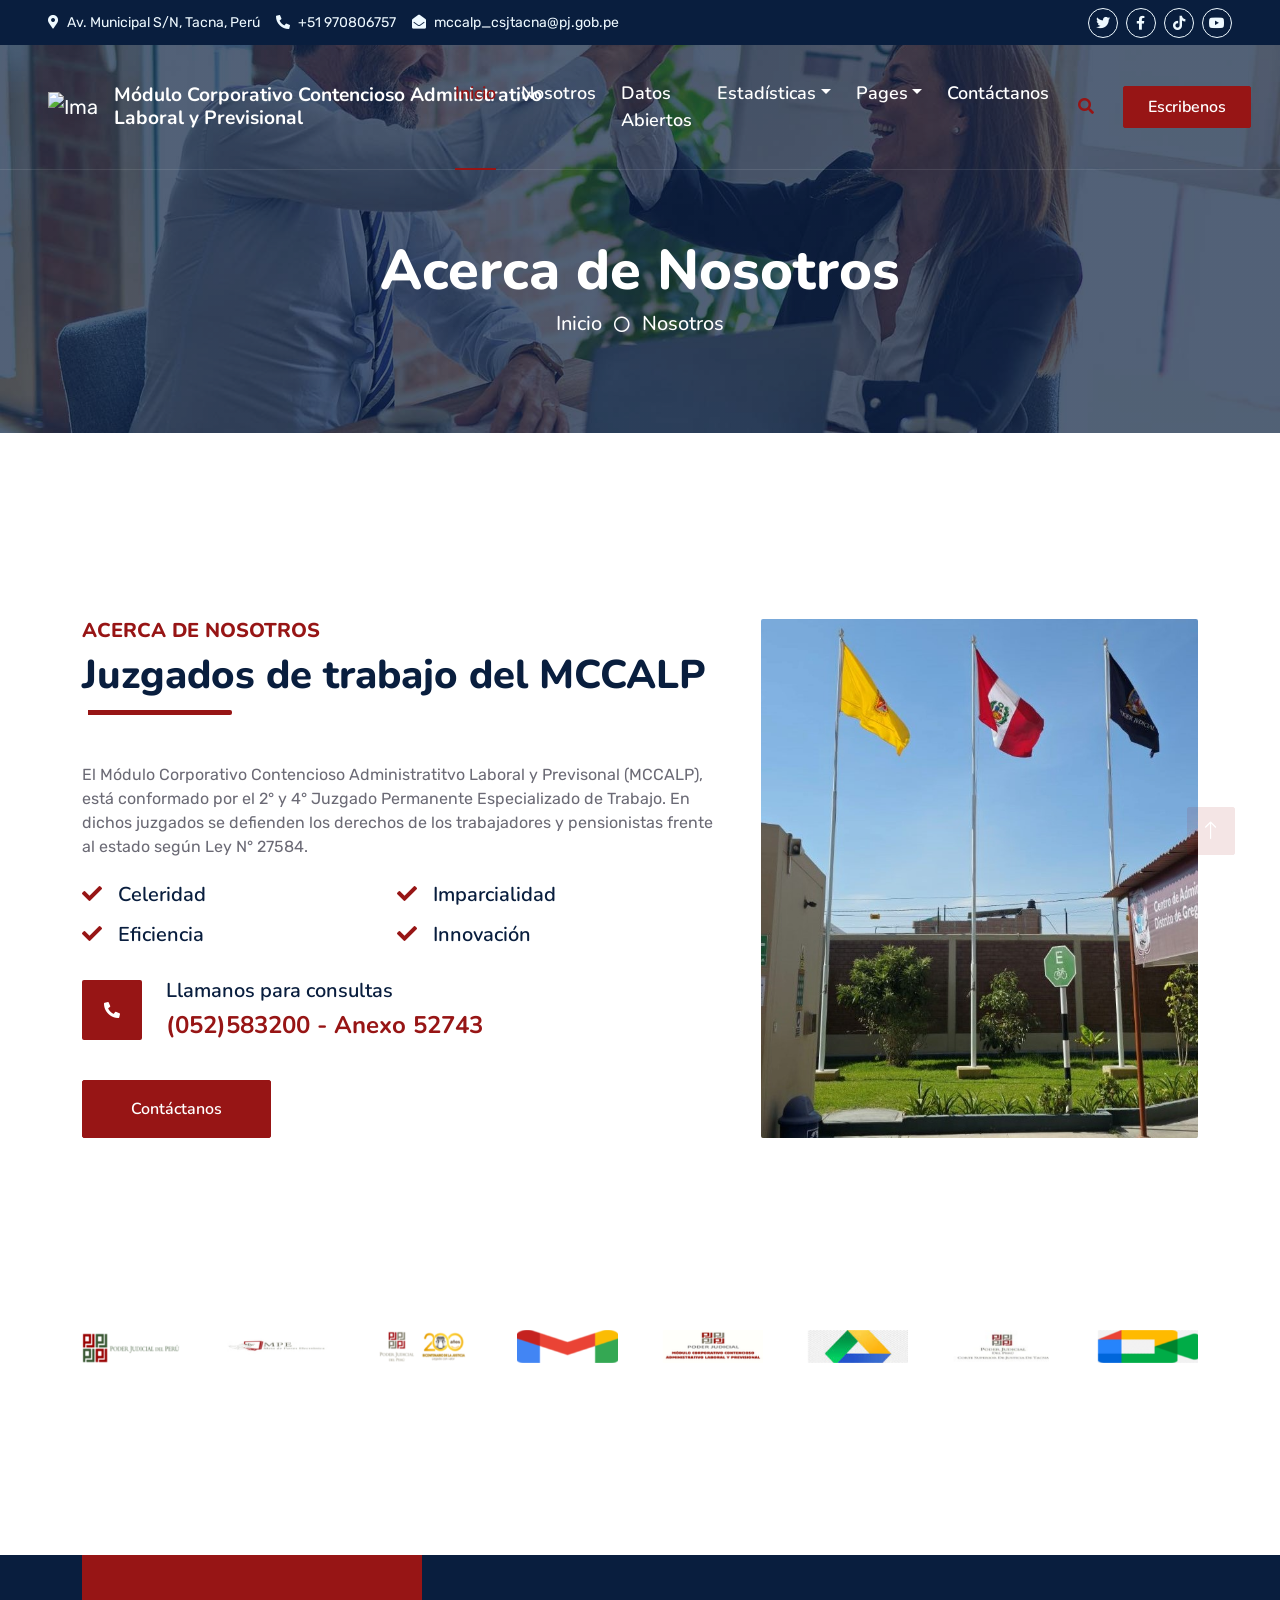
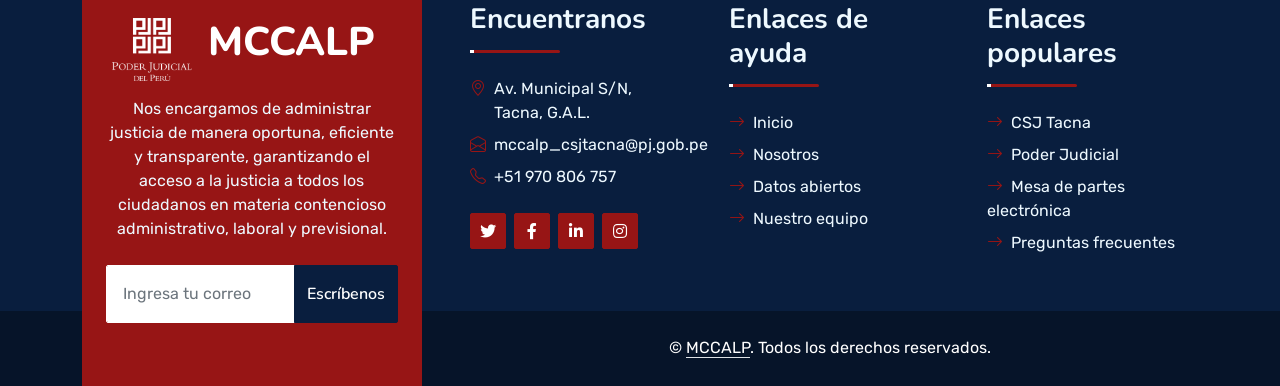
==== about.html @ 6c75e3ed "Update about.html" ====
<!DOCTYPE html>
<html lang="en">

<head>
    <meta charset="utf-8">
    <title>Startup - Startup Website Template</title>
    <meta content="width=device-width, initial-scale=1.0" name="viewport">
    <meta content="Free HTML Templates" name="keywords">
    <meta content="Free HTML Templates" name="description">

    <!-- Favicon -->
    <link href="img/favicon.ico" rel="icon">

    <!-- Google Web Fonts -->
    <link rel="preconnect" href="https://fonts.googleapis.com">
    <link rel="preconnect" href="https://fonts.gstatic.com" crossorigin>
    <link href="https://fonts.googleapis.com/css2?family=Nunito:wght@400;600;700;800&family=Rubik:wght@400;500;600;700&display=swap" rel="stylesheet">

    <!-- Icon Font Stylesheet -->
    <link href="https://cdnjs.cloudflare.com/ajax/libs/font-awesome/5.10.0/css/all.min.css" rel="stylesheet">
    <link href="https://cdn.jsdelivr.net/npm/bootstrap-icons@1.4.1/font/bootstrap-icons.css" rel="stylesheet">

    <!-- Libraries Stylesheet -->
    <link href="lib/owlcarousel/assets/owl.carousel.min.css" rel="stylesheet">
    <link href="lib/animate/animate.min.css" rel="stylesheet">

    <!-- Customized Bootstrap Stylesheet -->
    <link href="css/bootstrap.min.css" rel="stylesheet">

    <!-- Template Stylesheet -->
    <link href="css/style.css" rel="stylesheet">
</head>

<body>
    <!-- Spinner Start -->
    <div id="spinner" class="show bg-white position-fixed translate-middle w-100 vh-100 top-50 start-50 d-flex align-items-center justify-content-center">
        <div class="spinner"></div>
    </div>
    <!-- Spinner End -->


	<!-- Topbar Start -->
    <div class="container-fluid bg-dark px-5 d-none d-lg-block">
        <div class="row gx-0">
            <div class="col-lg-8 text-center text-lg-start mb-2 mb-lg-0">
                <div class="d-inline-flex align-items-center" style="height: 45px;">
                    <small class="me-3 text-light"><i class="fa fa-map-marker-alt me-2"></i>Av. Municipal S/N, Tacna, Perú</small>
                    <small class="me-3 text-light"><i class="fa fa-phone-alt me-2"></i>+51 970806757</small>
                    <small class="text-light"><i class="fa fa-envelope-open me-2"></i>mccalp_csjtacna@pj.gob.pe</small>
                </div>
            </div>
            <div class="col-lg-4 text-center text-lg-end">
                <div class="d-inline-flex align-items-center" style="height: 45px;">
                    <a class="btn btn-sm btn-outline-light btn-sm-square rounded-circle me-2" href="https://www.pj.gob.pe/wps/wcm/connect/cortesuperiortacnapj/s_csj_de_tacna/as_inicio/inicio_corte_tacna"><i class="fab fa-twitter fw-normal"></i></a>
                    <a class="btn btn-sm btn-outline-light btn-sm-square rounded-circle me-2" href="https://www.facebook.com/share/1BMudf7CEK/"><i class="fab fa-facebook-f fw-normal"></i></a>
                    <a class="btn btn-sm btn-outline-light btn-sm-square rounded-circle me-2" href="https://www.tiktok.com/@corte.superior.tacna?_r=1&_t=ZS-94jnuikzgYh"><i class="fab fa-tiktok"></i></a>
                    <a class="btn btn-sm btn-outline-light btn-sm-square rounded-circle me-2" href="" hidden><i class="fab fa-instagram fw-normal"></i></a>
                    <a class="btn btn-sm btn-outline-light btn-sm-square rounded-circle" href="https://youtube.com/@poderjudicialdelperu?si=0OBJIQ6GNfh9ChYy"><i class="fab fa-youtube fw-normal"></i></a>
                </div>
            </div>
        </div>
    </div>
    <!-- Topbar End -->


    <!-- Navbar Start -->
    <div class="container-fluid position-relative p-0">
        <nav class="navbar navbar-expand-lg navbar-dark px-5 py-3 py-lg-0">
            <a href="index.html" class="navbar-brand p-0 d-flex align-items-center">
                <img class="me-3" src="img/logo-pj.png" alt="Image" style="width: 50px;height: auto;">
				<h1 class="m-0 lh1" style="font-size: 1.2rem !important;max-width:300px;"><span style="font-size:1.2rem; font-weight:normal;"><b>Módulo Corporativo Contencioso Administrativo<br>Laboral y Previsional</b></span></h1>
            </a>
            <button class="navbar-toggler" type="button" data-bs-toggle="collapse" data-bs-target="#navbarCollapse">
                <span class="fa fa-bars"></span>
            </button>
            <div class="collapse navbar-collapse" id="navbarCollapse">
                <div class="navbar-nav ms-auto py-0">
                    <a href="index.html" class="nav-item nav-link active">Inicio</a>
                    <a href="about.html" class="nav-item nav-link">Nosotros</a>
                    <a href="service.html" class="nav-item nav-link">Datos Abiertos</a>
                    <div class="nav-item dropdown">
                        <a href="#" class="nav-link dropdown-toggle" data-bs-toggle="dropdown">Estadísticas</a>
                        <div class="dropdown-menu m-0">
                            <a href="blog.html" class="dropdown-item">2° Juzgado de Trabajo</a>
                            <a href="detail.html" class="dropdown-item">4° Juzgado de Trabajo</a>
                        </div>
                    </div>
                    <div class="nav-item dropdown">
                        <a href="#" class="nav-link dropdown-toggle" data-bs-toggle="dropdown">Pages</a>
                        <div class="dropdown-menu m-0">
                            <a href="price.html" class="dropdown-item" hidden>Precios planes</a>
                            <a href="feature.html" class="dropdown-item">Nuestros logros</a>
                            <a href="team.html" class="dropdown-item">Nuestro equipo</a>
                            <a href="testimonial.html" class="dropdown-item" hidden>Testimonios</a>
                            <a href="quote.html" class="dropdown-item">Preguntas frecuentes</a>
                        </div>
                    </div>
                    <a href="contact.html" class="nav-item nav-link">Contáctanos</a>
                </div>
                <butaton type="button" class="btn text-primary ms-3" data-bs-toggle="modal" data-bs-target="#searchModal"><i class="fa fa-search"></i></butaton>
                <a href="https://mail.google.com/mail/?view=cm&fs=1&to=mccalp_csjtacna@pj.gob.pe&su=Asunto&body=Cuerpo+del+mensaje" class="btn btn-primary py-2 px-4 ms-3">Escribenos</a>
            </div>
        </nav>

        <div class="container-fluid bg-primary py-5 bg-header" style="margin-bottom: 90px;">
            <div class="row py-5">
                <div class="col-12 pt-lg-5 mt-lg-5 text-center">
                    <h1 class="display-4 text-white animated zoomIn">Acerca de Nosotros</h1>
                    <a href="index.html" class="h5 text-white">Inicio</a>
                    <i class="far fa-circle text-white px-2"></i>
                    <a href="about.html" class="h5 text-white">Nosotros</a>
                </div>
            </div>
        </div>
    </div>
    <!-- Navbar End -->


    <!-- Full Screen Search Start -->
    <div class="modal fade" id="searchModal" tabindex="-1">
        <div class="modal-dialog modal-fullscreen">
            <div class="modal-content" style="background: rgba(9, 30, 62, .7);">
                <div class="modal-header border-0">
                    <button type="button" class="btn bg-white btn-close" data-bs-dismiss="modal" aria-label="Close"></button>
                </div>
                <div class="modal-body d-flex align-items-center justify-content-center">
                    <div class="input-group" style="max-width: 600px;">
                        <input type="text" class="form-control bg-transparent border-primary p-3" placeholder="Type search keyword">
                        <button class="btn btn-primary px-4"><i class="bi bi-search"></i></button>
                    </div>
                </div>
            </div>
        </div>
    </div>
    <!-- Full Screen Search End -->


        <!-- About Start -->
    <div class="container-fluid py-5 wow fadeInUp" data-wow-delay="0.1s">
        <div class="container py-5">
            <div class="row g-5">
                <div class="col-lg-7">
                    <div class="section-title position-relative pb-3 mb-5">
                        <h5 class="fw-bold text-primary text-uppercase">Acerca de nosotros</h5>
                        <h1 class="mb-0">Juzgados de trabajo del MCCALP</h1>
                    </div>
                    <p class="mb-4">El Módulo Corporativo Contencioso Administratitvo Laboral y Previsonal (MCCALP), está conformado por el 2° y 4° Juzgado Permanente Especializado de Trabajo. En dichos juzgados se defienden los derechos de los trabajadores y pensionistas frente al estado según Ley N° 27584.</p>
                    <div class="row g-0 mb-3">
                        <div class="col-sm-6 wow zoomIn" data-wow-delay="0.2s">
                            <h5 class="mb-3"><i class="fa fa-check text-primary me-3"></i>Celeridad</h5>
                            <h5 class="mb-3"><i class="fa fa-check text-primary me-3"></i>Eficiencia</h5>
                        </div>
                        <div class="col-sm-6 wow zoomIn" data-wow-delay="0.4s">
                            <h5 class="mb-3"><i class="fa fa-check text-primary me-3"></i>Imparcialidad</h5>
                            <h5 class="mb-3"><i class="fa fa-check text-primary me-3"></i>Innovación</h5>
                        </div>
                    </div>
                    <div class="d-flex align-items-center mb-4 wow fadeIn" data-wow-delay="0.6s">
                        <div class="bg-primary d-flex align-items-center justify-content-center rounded" style="width: 60px; height: 60px;">
                            <i class="fa fa-phone-alt text-white"></i>
                        </div>
                        <div class="ps-4">
                            <h5 class="mb-2">Llamanos para consultas</h5>
                            <h4 class="text-primary mb-0">(052)583200 - Anexo 52743</h4>
                        </div>
                    </div>
                    <a href="contact.html" class="btn btn-primary py-3 px-5 mt-3 wow zoomIn" data-wow-delay="0.9s">Contáctanos</a>
                </div>
                <div class="col-lg-5" style="min-height: 500px;">
                    <div class="position-relative h-100">
                        <img class="position-absolute w-100 h-100 rounded wow zoomIn" data-wow-delay="0.9s" src="img/img-pcalp1.jpeg" style="object-fit: cover;">
                    </div>
                </div>
            </div>
        </div>
    </div>
    <!-- About End -->


    <!-- Team Start -->
    <div class="container-fluid py-5 wow fadeInUp" data-wow-delay="0.1s" hidden>
        <div class="container py-5">
            <div class="section-title text-center position-relative pb-3 mb-5 mx-auto" style="max-width: 600px;">
                <h5 class="fw-bold text-primary text-uppercase">Team Members</h5>
                <h1 class="mb-0">Professional Stuffs Ready to Help Your Business</h1>
            </div>
            <div class="row g-5">
                <div class="col-lg-4 wow slideInUp" data-wow-delay="0.3s">
                    <div class="team-item bg-light rounded overflow-hidden">
                        <div class="team-img position-relative overflow-hidden">
                            <img class="img-fluid w-100" src="img/team-1.jpg" alt="">
                            <div class="team-social">
                                <a class="btn btn-lg btn-primary btn-lg-square rounded" href=""><i class="fab fa-twitter fw-normal"></i></a>
                                <a class="btn btn-lg btn-primary btn-lg-square rounded" href=""><i class="fab fa-facebook-f fw-normal"></i></a>
                                <a class="btn btn-lg btn-primary btn-lg-square rounded" href=""><i class="fab fa-instagram fw-normal"></i></a>
                                <a class="btn btn-lg btn-primary btn-lg-square rounded" href=""><i class="fab fa-linkedin-in fw-normal"></i></a>
                            </div>
                        </div>
                        <div class="text-center py-4">
                            <h4 class="text-primary">Full Name</h4>
                            <p class="text-uppercase m-0">Designation</p>
                        </div>
                    </div>
                </div>
                <div class="col-lg-4 wow slideInUp" data-wow-delay="0.6s">
                    <div class="team-item bg-light rounded overflow-hidden">
                        <div class="team-img position-relative overflow-hidden">
                            <img class="img-fluid w-100" src="img/team-2.jpg" alt="">
                            <div class="team-social">
                                <a class="btn btn-lg btn-primary btn-lg-square rounded" href=""><i class="fab fa-twitter fw-normal"></i></a>
                                <a class="btn btn-lg btn-primary btn-lg-square rounded" href=""><i class="fab fa-facebook-f fw-normal"></i></a>
                                <a class="btn btn-lg btn-primary btn-lg-square rounded" href=""><i class="fab fa-instagram fw-normal"></i></a>
                                <a class="btn btn-lg btn-primary btn-lg-square rounded" href=""><i class="fab fa-linkedin-in fw-normal"></i></a>
                            </div>
                        </div>
                        <div class="text-center py-4">
                            <h4 class="text-primary">Full Name</h4>
                            <p class="text-uppercase m-0">Designation</p>
                        </div>
                    </div>
                </div>
                <div class="col-lg-4 wow slideInUp" data-wow-delay="0.9s">
                    <div class="team-item bg-light rounded overflow-hidden">
                        <div class="team-img position-relative overflow-hidden">
                            <img class="img-fluid w-100" src="img/team-3.jpg" alt="">
                            <div class="team-social">
                                <a class="btn btn-lg btn-primary btn-lg-square rounded" href=""><i class="fab fa-twitter fw-normal"></i></a>
                                <a class="btn btn-lg btn-primary btn-lg-square rounded" href=""><i class="fab fa-facebook-f fw-normal"></i></a>
                                <a class="btn btn-lg btn-primary btn-lg-square rounded" href=""><i class="fab fa-instagram fw-normal"></i></a>
                                <a class="btn btn-lg btn-primary btn-lg-square rounded" href=""><i class="fab fa-linkedin-in fw-normal"></i></a>
                            </div>
                        </div>
                        <div class="text-center py-4">
                            <h4 class="text-primary">Full Name</h4>
                            <p class="text-uppercase m-0">Designation</p>
                        </div>
                    </div>
                </div>
            </div>
        </div>
    </div>
    <!-- Team End -->


       <!-- Vendor Start -->
    <div class="container-fluid py-5 wow fadeInUp" data-wow-delay="0.1s">
        <div class="container py-5 mb-5">
            <div class="bg-white">
                <div class="owl-carousel vendor-carousel">
                    <img src="img/vendor-10.png" alt="">
                    <img src="img/vendor-11.jpg" alt="">
                    <img src="img/vendor-12.png" alt="">
                    <img src="img/vendor-16.png" alt="">
					<img src="img/vendor-13.png" alt="">
                    <img src="img/vendor-14.jpg" alt="">
                    <img src="img/vendor-15.jpg" alt="">
					<img src="img/vendor-17.png" alt="">
                </div>
            </div>
        </div>
    </div>
    <!-- Vendor End -->
    

    <!-- Footer Start -->
    <div class="container-fluid bg-dark text-light mt-5 wow fadeInUp" data-wow-delay="0.1s">
        <div class="container">
            <div class="row gx-5">
                <div class="col-lg-4 col-md-6 footer-about">
                    <div class="d-flex flex-column align-items-center justify-content-center text-center h-100 bg-primary p-4">
						<a href="index.html" class="navbar-brand p-0 d-flex">
                            <img class="me-3" src="img/pj-logo-blancoo.png" alt="Image" style="width: 80px;height: auto;">
							<h1 class="m-0 lh1 text-white">MCCALP</h1>
                        </a>
                        <p class="mt-3 mb-4">Nos encargamos de administrar justicia de manera oportuna, eficiente y transparente, garantizando el acceso a la justicia a todos los ciudadanos en materia contencioso administrativo, laboral y previsional.</p>
                        <form action="">
                            <div class="input-group">
                                <input type="text" class="form-control border-white p-3" placeholder="Ingresa tu correo">
                                <button class="btn btn-dark" onclick="window.open('https://mail.google.com/mail/?view=cm&fs=1&to=mccalp_csjtacna@pj.gob.pe&su=Asunto&body=Cuerpo', '_blank')">Escríbenos</button>
                            </div>
                        </form>
                    </div>
                </div>
                <div class="col-lg-8 col-md-6">
                    <div class="row gx-5">
                        <div class="col-lg-4 col-md-12 pt-5 mb-5">
                            <div class="section-title section-title-sm position-relative pb-3 mb-4">
                                <h3 class="text-light mb-0">Encuentranos</h3>
                            </div>
                            <div class="d-flex mb-2">
                                <i class="bi bi-geo-alt text-primary me-2"></i>
                                <p class="mb-0">Av. Municipal S/N, Tacna, G.A.L.</p>
                            </div>
                            <div class="d-flex mb-2">
                                <i class="bi bi-envelope-open text-primary me-2"></i>
                                <p class="mb-0">mccalp_csjtacna@pj.gob.pe</p>
                            </div>
                            <div class="d-flex mb-2">
                                <i class="bi bi-telephone text-primary me-2"></i>
                                <p class="mb-0">+51 970 806 757</p>
                            </div>
                            <div class="d-flex mt-4">
                                <a class="btn btn-primary btn-square me-2" href="https://www.pj.gob.pe/wps/wcm/connect/cortesuperiortacnapj/s_csj_de_tacna/as_inicio/inicio_corte_tacna"><i class="fab fa-twitter fw-normal"></i></a>
                                <a class="btn btn-primary btn-square me-2" href="https://www.facebook.com/share/1BMudf7CEK/"><i class="fab fa-facebook-f fw-normal"></i></a>
                                <a class="btn btn-primary btn-square me-2" href="https://www.tiktok.com/@corte.superior.tacna?_r=1&_t=ZS-94jnuikzgYh"><i class="fab fa-linkedin-in fw-normal"></i></a>
                                <a class="btn btn-primary btn-square" href="#"><i class="fab fa-instagram fw-normal"></i></a>
                            </div>
                        </div>
                        <div class="col-lg-4 col-md-12 pt-0 pt-lg-5 mb-5">
                            <div class="section-title section-title-sm position-relative pb-3 mb-4">
                                <h3 class="text-light mb-0">Enlaces de ayuda</h3>
                            </div>
                            <div class="link-animated d-flex flex-column justify-content-start">
                                <a class="text-light mb-2" href="#"><i class="bi bi-arrow-right text-primary me-2"></i>Inicio</a>
                                <a class="text-light mb-2" href="about.html"><i class="bi bi-arrow-right text-primary me-2"></i>Nosotros</a>
                                <a class="text-light mb-2" href="service.html"><i class="bi bi-arrow-right text-primary me-2"></i>Datos abiertos</a>
                                <a class="text-light mb-2" href="team.html"><i class="bi bi-arrow-right text-primary me-2"></i>Nuestro equipo</a>
                                <a class="text-light mb-2" href="#" hidden><i class="bi bi-arrow-right text-primary me-2"></i>Preguntas frecuentes</a>
                                <a class="text-light" href="#" hidden><i class="bi bi-arrow-right text-primary me-2"></i>Contact Us</a>
                            </div>
                        </div>
                        <div class="col-lg-4 col-md-12 pt-0 pt-lg-5 mb-5">
                            <div class="section-title section-title-sm position-relative pb-3 mb-4">
                                <h3 class="text-light mb-0">Enlaces populares</h3>
                            </div>
                            <div class="link-animated d-flex flex-column justify-content-start">
                                <a class="text-light mb-2" href="https://www.pj.gob.pe/wps/wcm/connect/cortesuperiortacnapj/s_csj_de_tacna/as_inicio/inicio_corte_tacna"><i class="bi bi-arrow-right text-primary me-2"></i>CSJ Tacna</a>
                                <a class="text-light mb-2" href="https://www.pj.gob.pe/wps/wcm/connect/CorteSuprema/s_cortes_suprema_home/as_Inicio/"><i class="bi bi-arrow-right text-primary me-2"></i>Poder Judicial</a>
                                <a class="text-light mb-2" href="https://casillas.pj.gob.pe/sinoe/login.xhtml"><i class="bi bi-arrow-right text-primary me-2"></i>Mesa de partes electrónica</a>
                                <a class="text-light mb-2" href="quote.html"><i class="bi bi-arrow-right text-primary me-2"></i>Preguntas frecuentes</a>
                                <a class="text-light mb-2" href="#" hidden><i class="bi bi-arrow-right text-primary me-2"></i>Latest Blog</a>
                                <a class="text-light" href="#" hidden><i class="bi bi-arrow-right text-primary me-2"></i>Contact Us</a>
                            </div>
                        </div>
                    </div>
                </div>
            </div>
        </div>
    </div>
    <div class="container-fluid text-white" style="background: #061429;">
        <div class="container text-center">
            <div class="row justify-content-end">
                <div class="col-lg-8 col-md-6">
                    <div class="d-flex align-items-center justify-content-center" style="height: 75px;">
                        <p class="mb-0">&copy; <a class="text-white border-bottom" href="#">MCCALP</a>. Todos los derechos reservados. 
						
						<!--/*** As long as you keep the footer link/attribution link/backlink. ***/-->
						<!--/*** Designed by***/-->
						<!--/*** <a class="text-white border-bottom" href="https://htmlcodex.com"></a></p> ***/-->
                    </div>
                </div>
            </div>
        </div>
    </div>
    <!-- Footer End -->


    <!-- Back to Top -->
    <a href="#" class="btn btn-lg btn-primary btn-lg-square rounded back-to-top"><i class="bi bi-arrow-up"></i></a>


    <!-- JavaScript Libraries -->
    <script src="https://code.jquery.com/jquery-3.4.1.min.js"></script>
    <script src="https://cdn.jsdelivr.net/npm/bootstrap@5.0.0/dist/js/bootstrap.bundle.min.js"></script>
    <script src="lib/wow/wow.min.js"></script>
    <script src="lib/easing/easing.min.js"></script>
    <script src="lib/waypoints/waypoints.min.js"></script>
    <script src="lib/counterup/counterup.min.js"></script>
    <script src="lib/owlcarousel/owl.carousel.min.js"></script>

    <!-- Template Javascript -->
    <script src="js/main.js"></script>
</body>

</html>
---- css/style.css ----
/********** Template CSS **********/
:root {
    --primary: #971515;
    --secondary: #34AD54;
    --light: #FFEEEE;
    --dark: #3E0909;
}


/*** Spinner ***/
.spinner {
    width: 40px;
    height: 40px;
    background: var(--primary);
    margin: 100px auto;
    -webkit-animation: sk-rotateplane 1.2s infinite ease-in-out;
    animation: sk-rotateplane 1.2s infinite ease-in-out;
}

@-webkit-keyframes sk-rotateplane {
    0% {
        -webkit-transform: perspective(120px)
    }
    50% {
        -webkit-transform: perspective(120px) rotateY(180deg)
    }
    100% {
        -webkit-transform: perspective(120px) rotateY(180deg) rotateX(180deg)
    }
}

@keyframes sk-rotateplane {
    0% {
        transform: perspective(120px) rotateX(0deg) rotateY(0deg);
        -webkit-transform: perspective(120px) rotateX(0deg) rotateY(0deg)
    }
    50% {
        transform: perspective(120px) rotateX(-180.1deg) rotateY(0deg);
        -webkit-transform: perspective(120px) rotateX(-180.1deg) rotateY(0deg)
    }
    100% {
        transform: perspective(120px) rotateX(-180deg) rotateY(-179.9deg);
        -webkit-transform: perspective(120px) rotateX(-180deg) rotateY(-179.9deg);
    }
}

#spinner {
    opacity: 0;
    visibility: hidden;
    transition: opacity .5s ease-out, visibility 0s linear .5s;
    z-index: 99999;
}

#spinner.show {
    transition: opacity .5s ease-out, visibility 0s linear 0s;
    visibility: visible;
    opacity: 1;
}


/*** Heading ***/
h1,
h2,
.fw-bold {
    font-weight: 800 !important;
}

h3,
h4,
.fw-semi-bold {
    font-weight: 700 !important;
}

h5,
h6,
.fw-medium {
    font-weight: 600 !important;
}


/*** Button ***/
.btn {
    font-family: 'Nunito', sans-serif;
    font-weight: 600;
    transition: .5s;
}

.btn-primary,
.btn-secondary {
    color: #FFFFFF;
    box-shadow: inset 0 0 0 50px transparent;
}

.btn-primary:hover {
    box-shadow: inset 0 0 0 0 var(--primary);
}

.btn-secondary:hover {
    box-shadow: inset 0 0 0 0 var(--secondary);
}

.btn-square {
    width: 36px;
    height: 36px;
}

.btn-sm-square {
    width: 30px;
    height: 30px;
}

.btn-lg-square {
    width: 48px;
    height: 48px;
}

.btn-square,
.btn-sm-square,
.btn-lg-square {
    padding-left: 0;
    padding-right: 0;
    text-align: center;
}


/*** Navbar ***/
.navbar-dark .navbar-nav .nav-link {
    font-family: 'Nunito', sans-serif;
    position: relative;
    margin-left: 25px;
    padding: 35px 0;
    color: #FFFFFF;
    font-size: 18px;
    font-weight: 600;
    outline: none;
    transition: .5s;
}

.sticky-top.navbar-dark .navbar-nav .nav-link {
    padding: 20px 0;
    color: var(--dark);
}

.navbar-dark .navbar-nav .nav-link:hover,
.navbar-dark .navbar-nav .nav-link.active {
    color: var(--primary);
}

.navbar-dark .navbar-brand h1 {
    color: #FFFFFF;
}

.navbar-dark .navbar-toggler {
    color: var(--primary) !important;
    border-color: var(--primary) !important;
}

@media (max-width: 991.98px) {
    .sticky-top.navbar-dark {
        position: relative;
        background: #FFFFFF;
    }

    .navbar-dark .navbar-nav .nav-link,
    .navbar-dark .navbar-nav .nav-link.show,
    .sticky-top.navbar-dark .navbar-nav .nav-link {
        padding: 10px 0;
        color: var(--dark);
    }

    .navbar-dark .navbar-brand h1 {
        color: var(--primary);
    }
}

@media (min-width: 992px) {
    .navbar-dark {
        position: absolute;
        width: 100%;
        top: 0;
        left: 0;
        border-bottom: 1px solid rgba(256, 256, 256, .1);
        z-index: 999;
    }
    
    .sticky-top.navbar-dark {
        position: fixed;
        background: #FFFFFF;
    }

    .navbar-dark .navbar-nav .nav-link::before {
        position: absolute;
        content: "";
        width: 0;
        height: 2px;
        bottom: -1px;
        left: 50%;
        background: var(--primary);
        transition: .5s;
    }

    .navbar-dark .navbar-nav .nav-link:hover::before,
    .navbar-dark .navbar-nav .nav-link.active::before {
        width: 100%;
        left: 0;
    }

    .navbar-dark .navbar-nav .nav-link.nav-contact::before {
        display: none;
    }

    .sticky-top.navbar-dark .navbar-brand h1 {
        color: var(--primary);
    }
}


/*** Carousel ***/
.carousel-caption {
    top: 0;
    left: 0;
    right: 0;
    bottom: 0;
    background: rgba(9, 30, 62, .7);
    z-index: 1;
}

@media (max-width: 576px) {
    .carousel-caption h5 {
        font-size: 14px;
        font-weight: 500 !important;
    }

    .carousel-caption h1 {
        font-size: 30px;
        font-weight: 600 !important;
    }
}

.carousel-control-prev,
.carousel-control-next {
    width: 10%;
}

.carousel-control-prev-icon,
.carousel-control-next-icon {
    width: 3rem;
    height: 3rem;
}


/*** Section Title ***/
.section-title::before {
    position: absolute;
    content: "";
    width: 150px;
    height: 5px;
    left: 0;
    bottom: 0;
    background: var(--primary);
    border-radius: 2px;
}

.section-title.text-center::before {
    left: 50%;
    margin-left: -75px;
}

.section-title.section-title-sm::before {
    width: 90px;
    height: 3px;
}

.section-title::after {
    position: absolute;
    content: "";
    width: 6px;
    height: 5px;
    bottom: 0px;
    background: #FFFFFF;
    -webkit-animation: section-title-run 5s infinite linear;
    animation: section-title-run 5s infinite linear;
}

.section-title.section-title-sm::after {
    width: 4px;
    height: 3px;
}

.section-title.text-center::after {
    -webkit-animation: section-title-run-center 5s infinite linear;
    animation: section-title-run-center 5s infinite linear;
}

.section-title.section-title-sm::after {
    -webkit-animation: section-title-run-sm 5s infinite linear;
    animation: section-title-run-sm 5s infinite linear;
}

@-webkit-keyframes section-title-run {
    0% {left: 0; } 50% { left : 145px; } 100% { left: 0; }
}

@-webkit-keyframes section-title-run-center {
    0% { left: 50%; margin-left: -75px; } 50% { left : 50%; margin-left: 45px; } 100% { left: 50%; margin-left: -75px; }
}

@-webkit-keyframes section-title-run-sm {
    0% {left: 0; } 50% { left : 85px; } 100% { left: 0; }
}


/*** Service ***/
.service-item {
    position: relative;
    height: 300px;
    padding: 0 30px;
    transition: .5s;
}

.service-item .service-icon {
    margin-bottom: 30px;
    width: 60px;
    height: 60px;
    display: flex;
    align-items: center;
    justify-content: center;
    background: var(--primary);
    border-radius: 2px;
    transform: rotate(-45deg);
}

.service-item .service-icon i {
    transform: rotate(45deg);
}

.service-item a.btn {
    position: absolute;
    width: 60px;
    bottom: -48px;
    left: 50%;
    margin-left: -30px;
    opacity: 0;
}

.service-item:hover a.btn {
    bottom: -24px;
    opacity: 1;
}


/*** Testimonial ***/
.testimonial-carousel .owl-dots {
    margin-top: 15px;
    display: flex;
    align-items: flex-end;
    justify-content: center;
}

.testimonial-carousel .owl-dot {
    position: relative;
    display: inline-block;
    margin: 0 5px;
    width: 15px;
    height: 15px;
    background: #DDDDDD;
    border-radius: 2px;
    transition: .5s;
}

.testimonial-carousel .owl-dot.active {
    width: 30px;
    background: var(--primary);
}

.testimonial-carousel .owl-item.center {
    position: relative;
    z-index: 1;
}

.testimonial-carousel .owl-item .testimonial-item {
    transition: .5s;
}

.testimonial-carousel .owl-item.center .testimonial-item {
    background: #FFFFFF !important;
    box-shadow: 0 0 30px #DDDDDD;
}


/*** Team ***/
.team-item {
    transition: .5s;
}

.team-social {
    position: absolute;
    width: 100%;
    height: 100%;
    top: 0;
    left: 0;
    display: flex;
    align-items: center;
    justify-content: center;
    transition: .5s;
}

.team-social a.btn {
    position: relative;
    margin: 0 3px;
    margin-top: 100px;
    opacity: 0;
}

.team-item:hover {
    box-shadow: 0 0 30px #DDDDDD;
}

.team-item:hover .team-social {
    background: rgba(9, 30, 62, .7);
}

.team-item:hover .team-social a.btn:first-child {
    opacity: 1;
    margin-top: 0;
    transition: .3s 0s;
}

.team-item:hover .team-social a.btn:nth-child(2) {
    opacity: 1;
    margin-top: 0;
    transition: .3s .05s;
}

.team-item:hover .team-social a.btn:nth-child(3) {
    opacity: 1;
    margin-top: 0;
    transition: .3s .1s;
}

.team-item:hover .team-social a.btn:nth-child(4) {
    opacity: 1;
    margin-top: 0;
    transition: .3s .15s;
}

.team-item .team-img img,
.blog-item .blog-img img  {
    transition: .5s;
}

.team-item:hover .team-img img,
.blog-item:hover .blog-img img {
    transform: scale(1.15);
}


/*** Miscellaneous ***/
@media (min-width: 991.98px) {
    .facts {
        position: relative;
        margin-top: -75px;
        z-index: 1;
    }
}

.back-to-top {
    position: fixed;
    display: none;
    right: 45px;
    bottom: 45px;
    z-index: 99;
}

.bg-header {
    background: linear-gradient(rgba(9, 30, 62, .7), rgba(9, 30, 62, .7)), url(../img/carousel-1.jpg) center center no-repeat;
    background-size: cover;
}

.link-animated a {
    transition: .5s;
}

.link-animated a:hover {
    padding-left: 10px;
}

@media (min-width: 767.98px) {
    .footer-about {
        margin-bottom: -75px;
    }
}
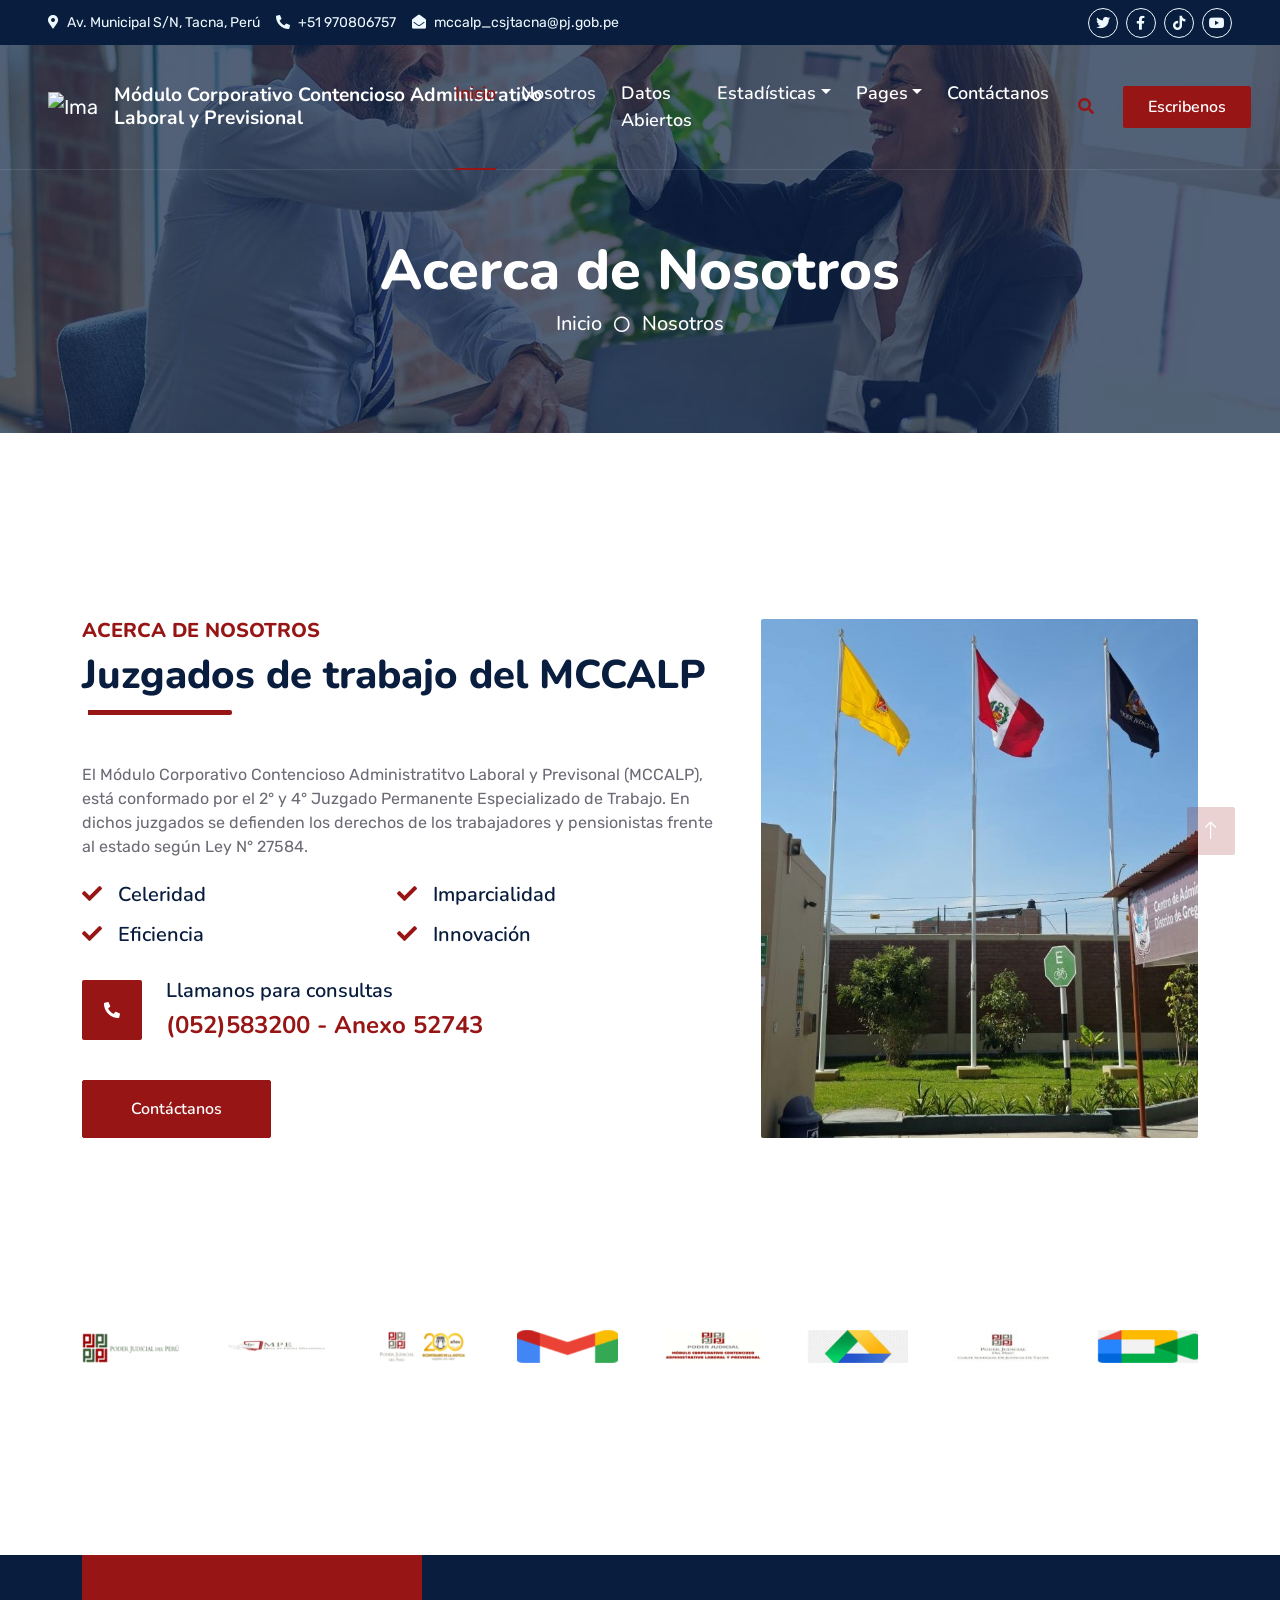
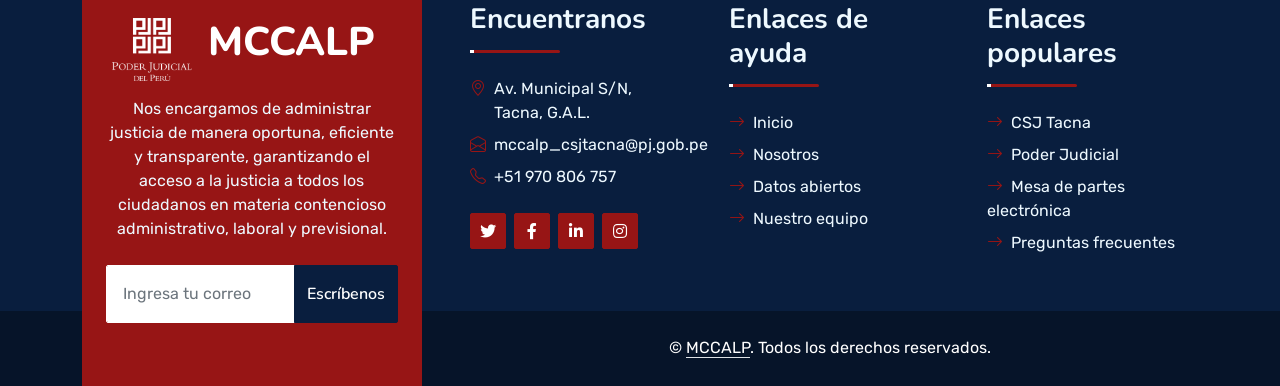
==== commit ff61bac2: "Update about.html" ====
--- a/about.html
+++ b/about.html
@@ -3,7 +3,7 @@
 
 <head>
     <meta charset="utf-8">
-    <title>Startup - Startup Website Template</title>
+    <title>MCCALP - Módulo Corporativo, Contencioso Administrativo Laboral y Previsional</title>
     <meta content="width=device-width, initial-scale=1.0" name="viewport">
     <meta content="Free HTML Templates" name="keywords">
     <meta content="Free HTML Templates" name="description">
@@ -89,9 +89,9 @@
                         <a href="#" class="nav-link dropdown-toggle" data-bs-toggle="dropdown">Pages</a>
                         <div class="dropdown-menu m-0">
                             <a href="price.html" class="dropdown-item" hidden>Precios planes</a>
-                            <a href="feature.html" class="dropdown-item">Nuestros logros</a>
-                            <a href="team.html" class="dropdown-item">Nuestro equipo</a>
-                            <a href="testimonial.html" class="dropdown-item" hidden>Testimonios</a>
+                            <a href="team.html" class="dropdown-item">Jefatura</a>
+							<a href="testimonial.html" class="dropdown-item">Personal</a>
+                            <a href="feature.html" class="dropdown-item">Logros destacados</a>
                             <a href="quote.html" class="dropdown-item">Preguntas frecuentes</a>
                         </div>
                     </div>
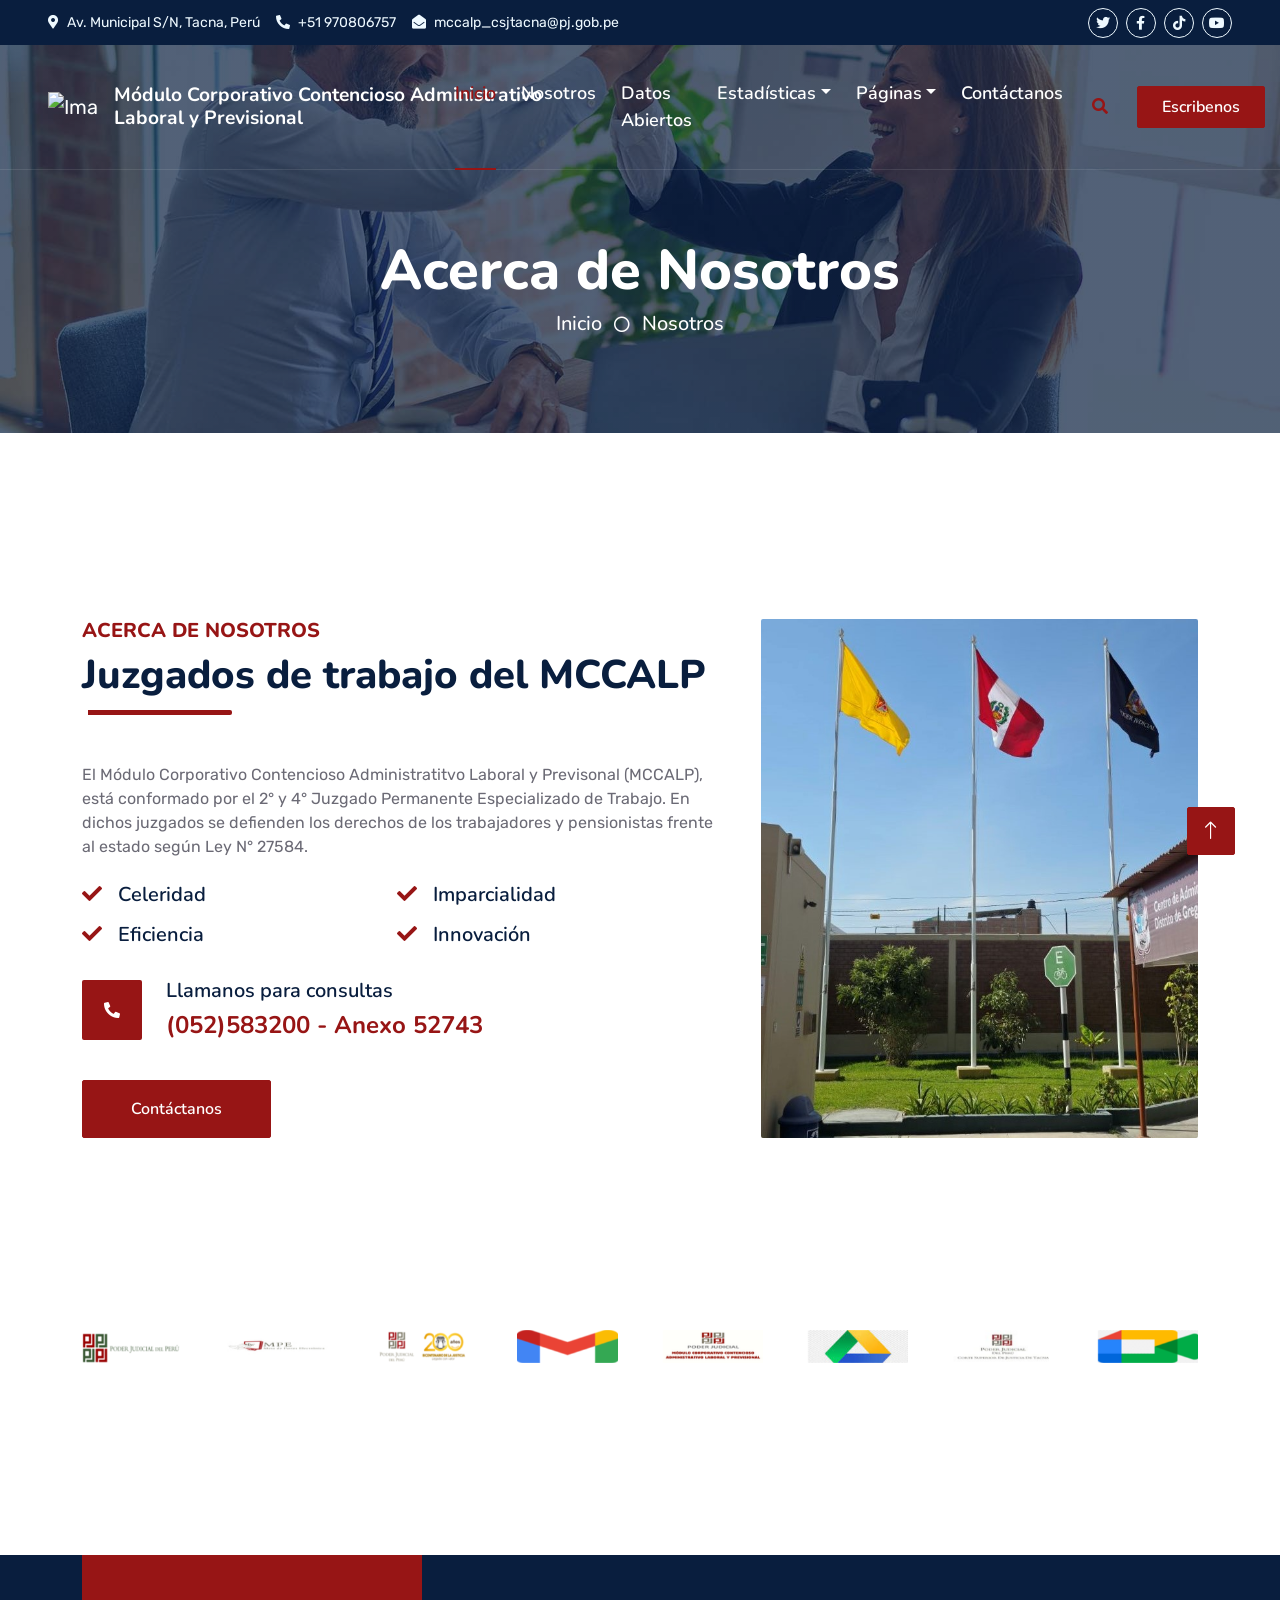
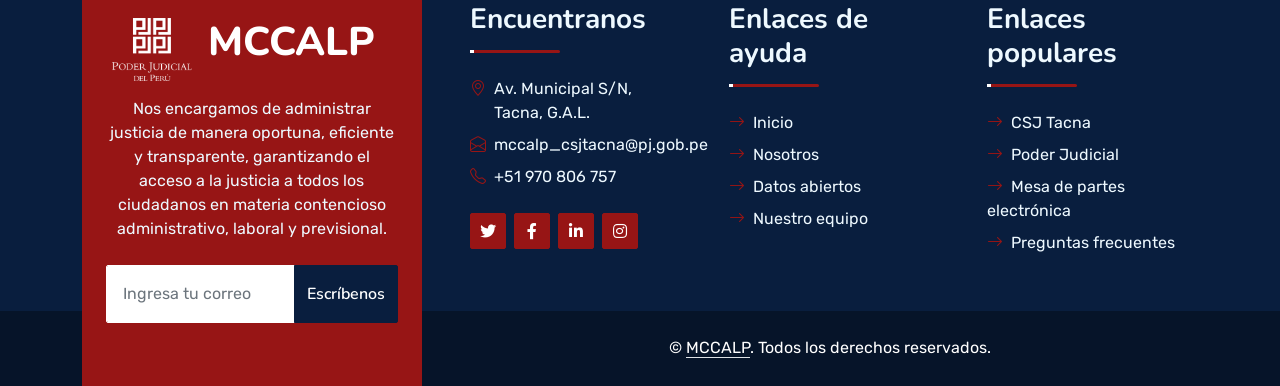
==== commit 1441552a: "Update about.html" ====
--- a/about.html
+++ b/about.html
@@ -81,17 +81,17 @@
                     <div class="nav-item dropdown">
                         <a href="#" class="nav-link dropdown-toggle" data-bs-toggle="dropdown">Estadísticas</a>
                         <div class="dropdown-menu m-0">
-                            <a href="blog.html" class="dropdown-item">2° Juzgado de Trabajo</a>
-                            <a href="detail.html" class="dropdown-item">4° Juzgado de Trabajo</a>
+                            <a href="price.html" class="dropdown-item">2° Juzgado de Trabajo</a>
+                            <a href="feature.html" class="dropdown-item">4° Juzgado de Trabajo</a>
                         </div>
                     </div>
                     <div class="nav-item dropdown">
-                        <a href="#" class="nav-link dropdown-toggle" data-bs-toggle="dropdown">Pages</a>
+                        <a href="#" class="nav-link dropdown-toggle" data-bs-toggle="dropdown">Páginas</a>
                         <div class="dropdown-menu m-0">
-                            <a href="price.html" class="dropdown-item" hidden>Precios planes</a>
+                            <a href="#" class="dropdown-item" hidden>Precios planes</a>
                             <a href="team.html" class="dropdown-item">Jefatura</a>
 							<a href="testimonial.html" class="dropdown-item">Personal</a>
-                            <a href="feature.html" class="dropdown-item">Logros destacados</a>
+                            <a href="detail.html" class="dropdown-item">Logros destacados</a>
                             <a href="quote.html" class="dropdown-item">Preguntas frecuentes</a>
                         </div>
                     </div>
